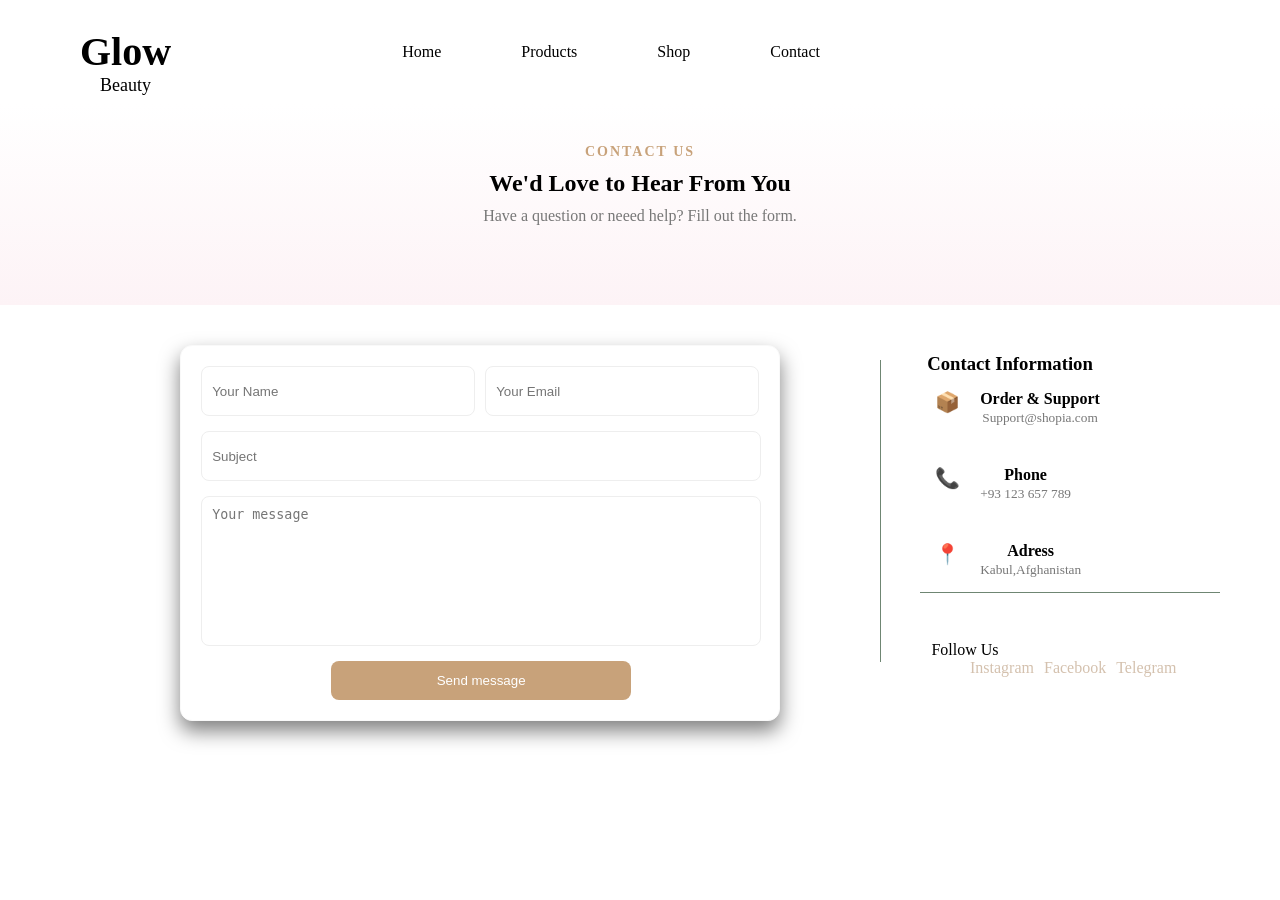
==== contact.html @ 635dbd89 "finish" ====
<!DOCTYPE html>
<html lang="en">
<head>
    <meta charset="UTF-8">
    <meta name="viewport" content="width=device-width, initial-scale=1.0">
    <link rel="stylesheet" href="css/c.css">
    <title>contact</title>
</head>
<body>
  
    <header>
       <div class="brand">
    <h3><span class="part1">Glow </span></h3>
      <span class="part2">Beauty</span>
       </div>
    
        <nav>
    <ul>
         <li><a href="index.html">Home</li></a>
        <li><a href="./products.html">Products</a></li>
        <li><a href="shop.html"><div class="shop1">Shop</li></a></div>
        <li><a href="#contact">Contact</a></li>
        </ul>
      </nav>
      </header>
      <section class="contact">
        <div class="contain">
        <h4>CONTACT US</h4>
        <h2>We'd Love to Hear From You</h2>
        <p class="subtitle">Have a question or neeed help? Fill out the form.</p>
        </div>

        <div class="contact-container">

            <form class="form">
                <div class="row">
                    <input type="text" placeholder="Your Name">
                    <input type="email" placeholder="Your Email">
                </div>
            <input type="text"  class="subject" placeholder="Subject">
            <textarea placeholder="Your message"></textarea>
            <button type="submit">Send message</button>
            </form>

        <div class="info">
            <h3>Contact Information</h3>

            <div class="item">
             <span>📦</span>
            <div>
            <p>Order & Support</p>
            <small>Support@shopia.com</small>
        </div>
        </div>
      <div class="item">
        <span>📞</span>
      <div>
      <p>Phone</p>
      <small>+93 123 657 789</small>
      </div>
      </div>

     <div class="item">
        <span>📍</span>
     <div>
        <p>Adress</p>
        <small>Kabul,Afghanistan</small>
        </div>
        </div>
              
        </div>
            
        </div>
          <div class="con">
            <p>Follow Us</p></div>
             <div class="web">
            <p><a href="#">Instagram</a></p>
             <p><a href="#">Facebook</a></p>
             <p><a href="#">Telegram</a></p>
             </div>
        
        </div>
       </div> 
      </section>
</body>
</html>
---- css/c.css ----
* {
    margin: 0;
    padding: 0;
    box-sizing: border-box;
}

.brand {
    margin-top: 20px;
   
}
.part1 {
    font-size: 40px;
    margin-left: 20px;
}
.part2 {
    font-size: 18px;
    margin-left: 40px;
    
}

header {
    display: flex;
    justify-content: space-between;
    align-items: center;
    padding: 8px 60px;
    background-color: #fff;
    margin-bottom: 0;
}
/* nav {
    position:sticky;
    z-index: 1000;
} */
nav ul {
    display: flex;
    list-style: none;
    margin-right: 400px;
    gap: 50px;
 }
 nav ul li {
    margin-left: 30px;
 }
 nav ul li a {
    text-decoration:none;
    color: black;
   font-size: 16px;
   transition: 0.3s;
   cursor: pointer;
 }
 nav ul li a:hover {
   color: #ff4d6d;
   text-decoration: underline;
}
.contain {
    background-color: #f9f9f9;
    padding: 40px 100px;
    margin-top: -60px;
    background: linear-gradient(180deg,#fff 0%,#fdf3f6 100%)
}
.contact {
    padding: 60px 0px;
    text-align: center;
    /* background: linear-gradient(180deg,#fff 0%,#fdf3f6 100%); */
    
}
.contact h4 {
    color: #c8a27a;
    letter-spacing: 2px;
    font-size: 14px;
}
.contact h2 {
    margin: 10px 0;
}
.subtitle {
    color: #777;
    margin-bottom: 40px;
}
.contact-container {
    margin-top: 40px;
    display: flex;
    gap: 40px;
    justify-content: center;
    align-items: flex-start;
    flex-wrap: nowrap;

}
.form {
    border: 1px solid #f9f9f9;
    background: #fff;
    box-shadow: 0 10px 20px rgba(0, 0, 0, 0.5);
    padding: 20px;
    border-radius: 12px;
    width: 600px;
    display: flex;
    flex-direction: column;
    gap: 15px;
    margin-bottom: 40px;
}
.row {
    display: flex;
    gap: 10px;
}
input, textarea {
    border: 1px solid #eee;
    width: 400px;
    height: 50px;
    padding: 10px;
    /* border: 1px solid #ddd; */
    border-radius: 8px;
}
textarea {
    width: 560px;
    height: 150px;
    resize: none;
}
.subject {
    width: 560px;
    height:50px ;
}
button {
    background: #c8a27a;
    color: white;
    border: none;
    padding: 12px;
    border-radius: 8px;
    cursor: pointer;
    transition: 0.3s;
    width: 300px;
    align-items: center;
    margin-left: 130px;
}
button:hover {
    background: #b38b63;
}
.info {
    margin-left: 100px;
     position: relative;
    
}
.item + .item {
    margin-top: 40px;
}
.info h3 {
    margin-top: 8px;
    margin-bottom: 15px;
}
.info::before {
    content: "";
    position: absolute;
    left: 0;
    bottom: 0;
    width: 300px;
    height: 1px;
    background: #6f8673;
}
.item {
    display: flex;
    gap: 20px;
    margin-bottom: 15px;
    position: relative;
    padding-left: 15px;
}
.item::before {
    content: "";
    position: absolute;
    left: -40px;
    top: -30px;
    bottom: 0;
    width: 1px;
    height: 150px;
    background:#6f8673;
}
.item span {
    font-size: 20px;
    
}
.item p {
    font-weight: bold;
}
.item small {
  color: #777;
  
}
.con {
    /* position: relative; */
    margin-top: -120px;
    margin-left: 650px;
    /* margin-top: -110px;
    margin-right: -650px; */
}

 .web {
    /* margin-top: -90px; */
    /* margin-top: 5px; */
   display: flex;
   gap: 10px;
   list-style: none;
    color: #d4c1ae;
    margin-left:970px ;
    text-decoration: none;
}
.web a {
    text-decoration: none;
    list-style: none;
    color: #d4c1ae;
}
.web a:hover {
  text-decoration: underline;
  color: #b38b63;
}
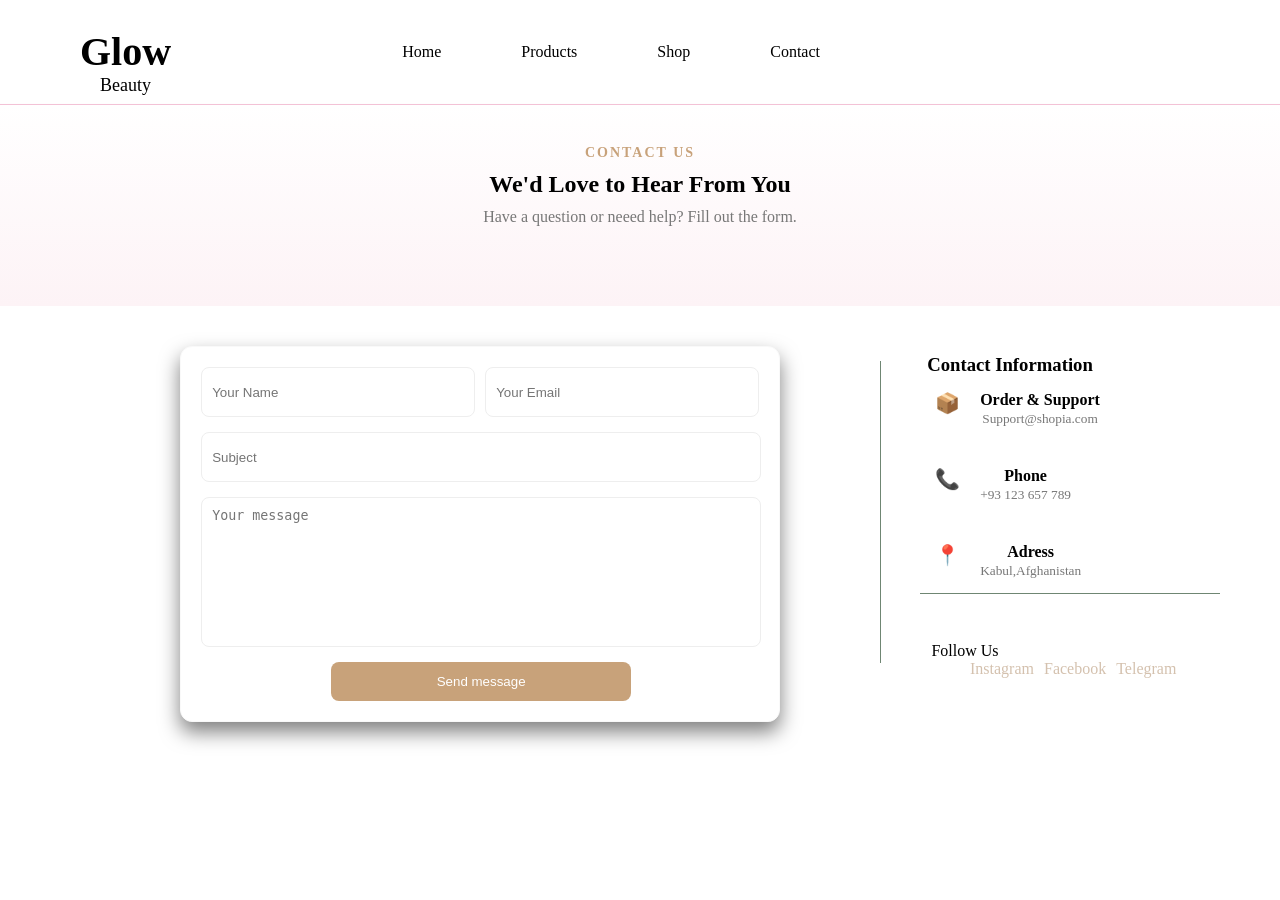
==== commit 11e65142: "final10" ====
--- a/contact.html
+++ b/contact.html
@@ -7,22 +7,23 @@
     <title>contact</title>
 </head>
 <body>
-  
+       
     <header>
        <div class="brand">
     <h3><span class="part1">Glow </span></h3>
       <span class="part2">Beauty</span>
        </div>
-    
-        <nav>
+     <nav>
     <ul>
          <li><a href="index.html">Home</li></a>
         <li><a href="./products.html">Products</a></li>
         <li><a href="shop.html"><div class="shop1">Shop</li></a></div>
         <li><a href="#contact">Contact</a></li>
         </ul>
-      </nav>
+        </nav>
       </header>
+      <div class="line5"></div>
+      
       <section class="contact">
         <div class="contain">
         <h4>CONTACT US</h4>
--- a/css/c.css
+++ b/css/c.css
@@ -26,6 +26,13 @@
     background-color: #fff;
     margin-bottom: 0;
 }
+
+/* nav {
+    position: fixed;
+    width: 100%;
+    top:0;
+    z-index: 1000;
+} */
 /* nav {
     position:sticky;
     z-index: 1000;
@@ -50,6 +57,13 @@
    color: #ff4d6d;
    text-decoration: underline;
 }
+.line5 {
+    width: 100%;
+    height: 1px;
+    background-color: #f3c2d6;
+    margin: 0px 0;
+    box-shadow: 0 5px 5px rgba(0, 0,0 , 0.5);
+}
 .contain {
     background-color: #f9f9f9;
     padding: 40px 100px;
